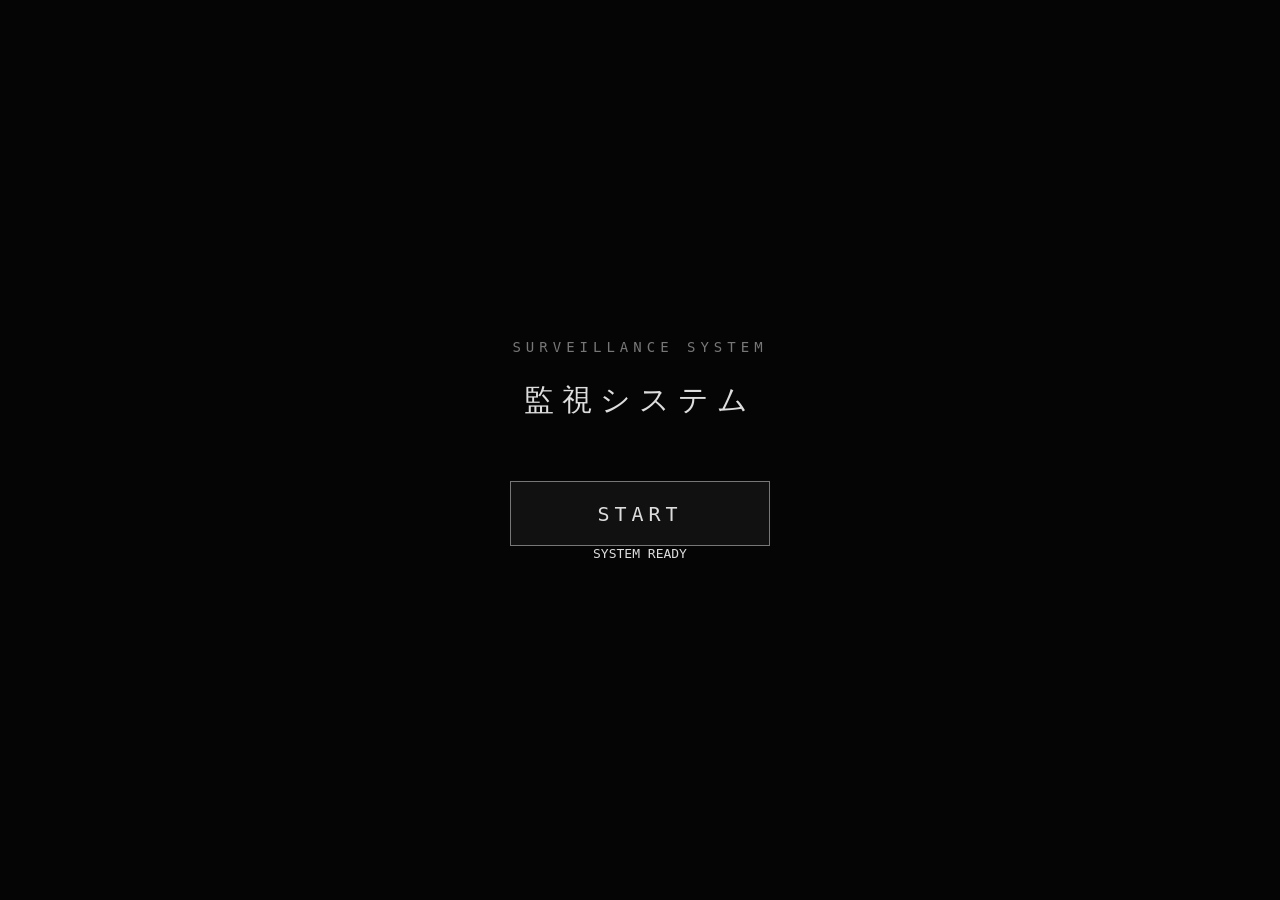
==== index.html @ 460bcd03 "s" ====
<!DOCTYPE html>
<html lang="ja">
<head>
    <meta charset="UTF-8">
    <meta name="viewport" content="width=device-width, initial-scale=1.0">

    <title>SURVEILLANCE SYSTEM</title>

    <link rel="stylesheet" href="style.css">
</head>

<body>

<!-- =========================
     START
========================= -->

<div id="startScreen">

    <div class="startBox">

        <div class="systemTitle">
            SURVEILLANCE SYSTEM
        </div>

        <div class="warning">
            監視システム
        </div>

        <button id="startButton">
            START
        </button>

        <div class="smallText">
            SYSTEM READY
        </div>

    </div>

</div>


<!-- =========================
     GAME
========================= -->

<main id="gameScreen">

    <header>

        <div>
            <span class="rec">● REC</span>

            <span id="cameraName">
                CAM 1
            </span>
        </div>

        <div id="clock">
            00:00:00
        </div>

    </header>


    <!-- CAMERA -->

    <section class="cameraArea">

        <img
            id="cameraImage"
            src="images/normal/cam1.jpg"
        >

        <div class="scanlines"></div>

        <div class="cameraLabel">

            CAMERA
            <span id="cameraNumber">
                01
            </span>

        </div>

        <div
            id="nightIndicator"
            class="hidden"
        >
            NIGHT VISION
        </div>

    </section>


    <!-- CAMERA CONTROL -->

    <nav id="cameraButtons">

        <button class="camButton active"
                data-camera="1">
            CAM 1
        </button>

        <button class="camButton"
                data-camera="2">
            CAM 2
        </button>

        <button class="camButton"
                data-camera="3">
            CAM 3
        </button>

        <button class="camButton"
                data-camera="4">
            CAM 4
        </button>

        <button class="camButton"
                data-camera="5">
            CAM 5
        </button>

        <button class="camButton"
                data-camera="6">
            CAM 6
        </button>

        <button class="camButton"
                data-camera="7">
            CAM 7
        </button>

    </nav>


    <div class="controls">

        <span>
            A / ←　前のカメラ
        </span>

        <span>
            D / →　次のカメラ
        </span>

        <span>
            W　暗視モード
        </span>

    </div>


    <!-- REPORT -->

    <button id="reportButton">
        長押しで異常を報告
    </button>


    <div id="message"></div>

</main>


<script src="script.js"></script>

</body>
</html>
---- style.css ----
* {
    box-sizing: border-box;
}

html,
body {

    margin: 0;

    width: 100%;
    height: 100%;

    background: #050505;

    color: #ddd;

    font-family: monospace;

}

body {

    overflow: hidden;

}


/* =========================
   START
========================= */

#startScreen {

    position: fixed;

    inset: 0;

    display: flex;

    justify-content: center;
    align-items: center;

    background: #050505;

}

.startBox {

    width: 420px;

    text-align: center;

}

.systemTitle {

    font-size: 14px;

    letter-spacing: 5px;

    color: #777;

    margin-bottom: 25px;

}

.warning {

    font-size: 30px;

    letter-spacing: 8px;

    margin-bottom: 60px;

}

#startButton {

    width: 260px;

    height: 65px;

    background: #111;

    border: 1px solid #777;

    color: #ddd;

    font-family: monospace;

    font-size: 20px;

    letter-spacing: 5px;

    cursor: pointer;

}

#startButton:hover {

    background: #222;

    border-color: white;

}


/* =========================
   GAME
========================= */

#gameScreen {

    display: none;

    width: 100%;

    height: 100vh;

    padding: 20px;

}

header {

    height: 45px;

    display: flex;

    justify-content: space-between;

    align-items: center;

    color: #777;

}

.rec {

    margin-right: 20px;

    color: #777;

}


/* =========================
   CAMERA
========================= */

.cameraArea {

    position: relative;

    width: 100%;

    height: calc(100vh - 250px);

    background: #111;

    display: flex;

    justify-content: center;

    align-items: center;

    overflow: hidden;

    border: 1px solid #333;

}

#cameraImage {

    width: 100%;

    height: 100%;

    object-fit: contain;

    user-select: none;

}


/* scanline */

.scanlines {

    position: absolute;

    inset: 0;

    pointer-events: none;

    background:

        repeating-linear-gradient(

            to bottom,

            rgba(255,255,255,0.025) 0px,

            rgba(255,255,255,0.025) 1px,

            transparent 1px,

            transparent 4px

        );

}


/* camera label */

.cameraLabel {

    position: absolute;

    bottom: 15px;

    left: 15px;

    font-size: 13px;

    color: rgba(255,255,255,0.5);

    background: rgba(0,0,0,0.5);

    padding: 6px 10px;

}


/* night indicator */

#nightIndicator {

    position: absolute;

    top: 15px;

    right: 15px;

    padding: 7px 12px;

    background: rgba(0,0,0,0.6);

    color: #aaa;

    font-size: 12px;

    letter-spacing: 2px;

}

.hidden {

    display: none;

}


/* =========================
   CAMERA BUTTONS
========================= */

#cameraButtons {

    height: 55px;

    display: flex;

    gap: 8px;

    align-items: center;

    justify-content: center;

}

.camButton {

    width: 80px;

    height: 35px;

    background: #111;

    border: 1px solid #333;

    color: #777;

    font-family: monospace;

    cursor: pointer;

}

.camButton:hover {

    border-color: #777;

    color: #ddd;

}

.camButton.active {

    border-color: #aaa;

    color: white;

}


/* =========================
   CONTROLS
========================= */

.controls {

    height: 30px;

    display: flex;

    justify-content: center;

    gap: 35px;

    color: #555;

    font-size: 11px;

}


/* =========================
   REPORT
========================= */

#reportButton {

    display: block;

    width: 300px;

    height: 45px;

    margin: 5px auto 0;

    background: #111;

    border: 1px solid #444;

    color: #777;

    font-family: monospace;

    cursor: pointer;

    user-select: none;

}

#reportButton:hover {

    border-color: #888;

    color: #ddd;

}

#reportButton.holding {

    background: #222;

    border-color: white;

    color: white;

}


/* =========================
   MESSAGE
========================= */

#message {

    position: fixed;

    left: 50%;

    bottom: 20px;

    transform: translateX(-50%);

    font-size: 14px;

    pointer-events: none;

}
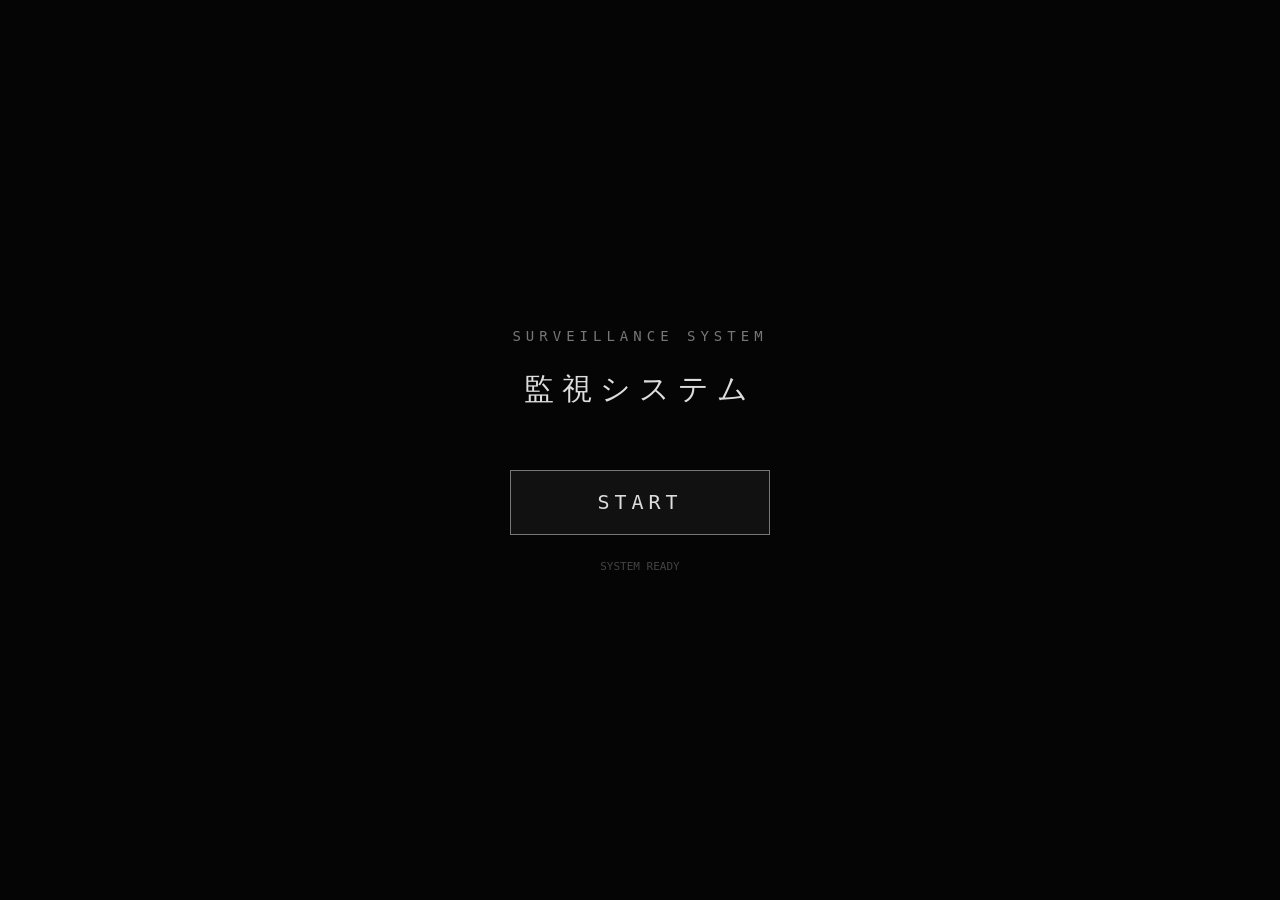
==== commit cf5f6566: "a" ====
--- a/index.html
+++ b/index.html
@@ -1,170 +1,230 @@
 <!DOCTYPE html>
 <html lang="ja">
+
 <head>
     <meta charset="UTF-8">
-    <meta name="viewport" content="width=device-width, initial-scale=1.0">
+
+    <meta
+        name="viewport"
+        content="width=device-width, initial-scale=1.0"
+    >
 
     <title>SURVEILLANCE SYSTEM</title>
 
-    <link rel="stylesheet" href="style.css">
+    <link
+        rel="stylesheet"
+        href="style.css"
+    >
 </head>
 
 <body>
 
-<!-- =========================
-     START
-========================= -->
-
-<div id="startScreen">
-
-    <div class="startBox">
-
-        <div class="systemTitle">
-            SURVEILLANCE SYSTEM
+    <!-- =========================
+         START SCREEN
+    ========================== -->
+
+    <div id="startScreen">
+
+        <div class="startBox">
+
+            <div class="systemTitle">
+                SURVEILLANCE SYSTEM
+            </div>
+
+            <div class="warning">
+                監視システム
+            </div>
+
+            <button id="startButton">
+                START
+            </button>
+
+            <div class="smallText">
+                SYSTEM READY
+            </div>
+
         </div>
 
-        <div class="warning">
-            監視システム
+    </div>
+
+
+    <!-- =========================
+         GAME SCREEN
+    ========================== -->
+
+    <main id="gameScreen">
+
+        <!-- HEADER -->
+
+        <header>
+
+            <div class="headerLeft">
+
+                <span class="rec">
+                    ● REC
+                </span>
+
+                <span id="cameraName">
+                    CAM 1
+                </span>
+
+            </div>
+
+
+            <div
+                id="gameTime"
+                class="gameTime"
+            >
+                00:00
+            </div>
+
+
+            <div class="falseReportBox">
+
+                FALSE REPORTS
+
+                <span id="falseReports">
+                    0/5
+                </span>
+
+            </div>
+
+        </header>
+
+
+        <!-- CAMERA -->
+
+        <section class="cameraArea">
+
+            <img
+                id="cameraImage"
+                src="images/normal/cam1.jpg"
+                alt="監視カメラ"
+            >
+
+
+            <div class="scanlines"></div>
+
+
+            <div class="cameraLabel">
+
+                CAMERA
+
+                <span id="cameraNumber">
+                    01
+                </span>
+
+            </div>
+
+
+            <div
+                id="nightIndicator"
+                class="hidden"
+            >
+                NIGHT VISION
+            </div>
+
+        </section>
+
+
+        <!-- STATUS -->
+
+        <div id="statusMessage">
+            監視を開始してください
         </div>
 
-        <button id="startButton">
-            START
+
+        <!-- CAMERA BUTTONS -->
+
+        <nav id="cameraButtons">
+
+            <button
+                class="camButton active"
+                data-camera="1"
+            >
+                CAM 1
+            </button>
+
+            <button
+                class="camButton"
+                data-camera="2"
+            >
+                CAM 2
+            </button>
+
+            <button
+                class="camButton"
+                data-camera="3"
+            >
+                CAM 3
+            </button>
+
+            <button
+                class="camButton"
+                data-camera="4"
+            >
+                CAM 4
+            </button>
+
+            <button
+                class="camButton"
+                data-camera="5"
+            >
+                CAM 5
+            </button>
+
+            <button
+                class="camButton"
+                data-camera="6"
+            >
+                CAM 6
+            </button>
+
+            <button
+                class="camButton"
+                data-camera="7"
+            >
+                CAM 7
+            </button>
+
+        </nav>
+
+
+        <!-- KEYBOARD GUIDE -->
+
+        <div class="controls">
+
+            <span>
+                A / ←　前のカメラ
+            </span>
+
+            <span>
+                D / →　次のカメラ
+            </span>
+
+            <span>
+                W　暗視モード
+            </span>
+
+        </div>
+
+
+        <!-- REPORT BUTTON -->
+
+        <button id="reportButton">
+            長押しで異常を報告
         </button>
 
-        <div class="smallText">
-            SYSTEM READY
-        </div>
-
-    </div>
-
-</div>
-
-
-<!-- =========================
-     GAME
-========================= -->
-
-<main id="gameScreen">
-
-    <header>
-
-        <div>
-            <span class="rec">● REC</span>
-
-            <span id="cameraName">
-                CAM 1
-            </span>
-        </div>
-
-        <div id="clock">
-            00:00:00
-        </div>
-
-    </header>
-
-
-    <!-- CAMERA -->
-
-    <section class="cameraArea">
-
-        <img
-            id="cameraImage"
-            src="images/normal/cam1.jpg"
-        >
-
-        <div class="scanlines"></div>
-
-        <div class="cameraLabel">
-
-            CAMERA
-            <span id="cameraNumber">
-                01
-            </span>
-
-        </div>
-
-        <div
-            id="nightIndicator"
-            class="hidden"
-        >
-            NIGHT VISION
-        </div>
-
-    </section>
-
-
-    <!-- CAMERA CONTROL -->
-
-    <nav id="cameraButtons">
-
-        <button class="camButton active"
-                data-camera="1">
-            CAM 1
-        </button>
-
-        <button class="camButton"
-                data-camera="2">
-            CAM 2
-        </button>
-
-        <button class="camButton"
-                data-camera="3">
-            CAM 3
-        </button>
-
-        <button class="camButton"
-                data-camera="4">
-            CAM 4
-        </button>
-
-        <button class="camButton"
-                data-camera="5">
-            CAM 5
-        </button>
-
-        <button class="camButton"
-                data-camera="6">
-            CAM 6
-        </button>
-
-        <button class="camButton"
-                data-camera="7">
-            CAM 7
-        </button>
-
-    </nav>
-
-
-    <div class="controls">
-
-        <span>
-            A / ←　前のカメラ
-        </span>
-
-        <span>
-            D / →　次のカメラ
-        </span>
-
-        <span>
-            W　暗視モード
-        </span>
-
-    </div>
-
-
-    <!-- REPORT -->
-
-    <button id="reportButton">
-        長押しで異常を報告
-    </button>
-
-
-    <div id="message"></div>
-
-</main>
-
-
-<script src="script.js"></script>
+
+        <!-- MESSAGE -->
+
+        <div id="message"></div>
+
+    </main>
+
+
+    <script src="script.js"></script>
 
 </body>
+
 </html>
--- a/style.css
+++ b/style.css
@@ -2,6 +2,7 @@
     box-sizing: border-box;
 }
 
+
 html,
 body {
 
@@ -18,6 +19,7 @@
 
 }
 
+
 body {
 
     overflow: hidden;
@@ -25,9 +27,9 @@
 }
 
 
-/* =========================
-   START
-========================= */
+/* ========================================
+   START SCREEN
+======================================== */
 
 #startScreen {
 
@@ -44,6 +46,7 @@
 
 }
 
+
 .startBox {
 
     width: 420px;
@@ -52,6 +55,7 @@
 
 }
 
+
 .systemTitle {
 
     font-size: 14px;
@@ -64,6 +68,7 @@
 
 }
 
+
 .warning {
 
     font-size: 30px;
@@ -74,6 +79,7 @@
 
 }
 
+
 #startButton {
 
     width: 260px;
@@ -96,6 +102,7 @@
 
 }
 
+
 #startButton:hover {
 
     background: #222;
@@ -105,9 +112,20 @@
 }
 
 
-/* =========================
+.smallText {
+
+    margin-top: 25px;
+
+    color: #444;
+
+    font-size: 11px;
+
+}
+
+
+/* ========================================
    GAME
-========================= */
+======================================== */
 
 #gameScreen {
 
@@ -121,8 +139,11 @@
 
 }
 
+
 header {
 
+    position: relative;
+
     height: 45px;
 
     display: flex;
@@ -135,6 +156,16 @@
 
 }
 
+
+.headerLeft {
+
+    display: flex;
+
+    align-items: center;
+
+}
+
+
 .rec {
 
     margin-right: 20px;
@@ -144,9 +175,42 @@
 }
 
 
-/* =========================
+.gameTime {
+
+    position: absolute;
+
+    left: 50%;
+
+    transform: translateX(-50%);
+
+    font-size: 24px;
+
+    color: #aaa;
+
+    letter-spacing: 3px;
+
+}
+
+
+.falseReportBox {
+
+    color: #666;
+
+}
+
+
+#falseReports {
+
+    margin-left: 10px;
+
+    color: #aaa;
+
+}
+
+
+/* ========================================
    CAMERA
-========================= */
+======================================== */
 
 .cameraArea {
 
@@ -170,6 +234,7 @@
 
 }
 
+
 #cameraImage {
 
     width: 100%;
@@ -183,7 +248,9 @@
 }
 
 
-/* scanline */
+/* ========================================
+   SCANLINES
+======================================== */
 
 .scanlines {
 
@@ -212,7 +279,9 @@
 }
 
 
-/* camera label */
+/* ========================================
+   CAMERA LABEL
+======================================== */
 
 .cameraLabel {
 
@@ -233,7 +302,9 @@
 }
 
 
-/* night indicator */
+/* ========================================
+   NIGHT VISION
+======================================== */
 
 #nightIndicator {
 
@@ -255,6 +326,7 @@
 
 }
 
+
 .hidden {
 
     display: none;
@@ -262,9 +334,35 @@
 }
 
 
-/* =========================
+/* ========================================
+   STATUS
+======================================== */
+
+#statusMessage {
+
+    text-align: center;
+
+    height: 25px;
+
+    margin-top: 5px;
+
+    font-size: 12px;
+
+    color: #555;
+
+}
+
+
+#statusMessage.warning {
+
+    color: #aaa;
+
+}
+
+
+/* ========================================
    CAMERA BUTTONS
-========================= */
+======================================== */
 
 #cameraButtons {
 
@@ -280,6 +378,7 @@
 
 }
 
+
 .camButton {
 
     width: 80px;
@@ -298,6 +397,7 @@
 
 }
 
+
 .camButton:hover {
 
     border-color: #777;
@@ -306,6 +406,7 @@
 
 }
 
+
 .camButton.active {
 
     border-color: #aaa;
@@ -315,9 +416,9 @@
 }
 
 
-/* =========================
+/* ========================================
    CONTROLS
-========================= */
+======================================== */
 
 .controls {
 
@@ -336,9 +437,9 @@
 }
 
 
-/* =========================
+/* ========================================
    REPORT
-========================= */
+======================================== */
 
 #reportButton {
 
@@ -364,6 +465,7 @@
 
 }
 
+
 #reportButton:hover {
 
     border-color: #888;
@@ -372,6 +474,7 @@
 
 }
 
+
 #reportButton.holding {
 
     background: #222;
@@ -383,9 +486,9 @@
 }
 
 
-/* =========================
+/* ========================================
    MESSAGE
-========================= */
+======================================== */
 
 #message {
 
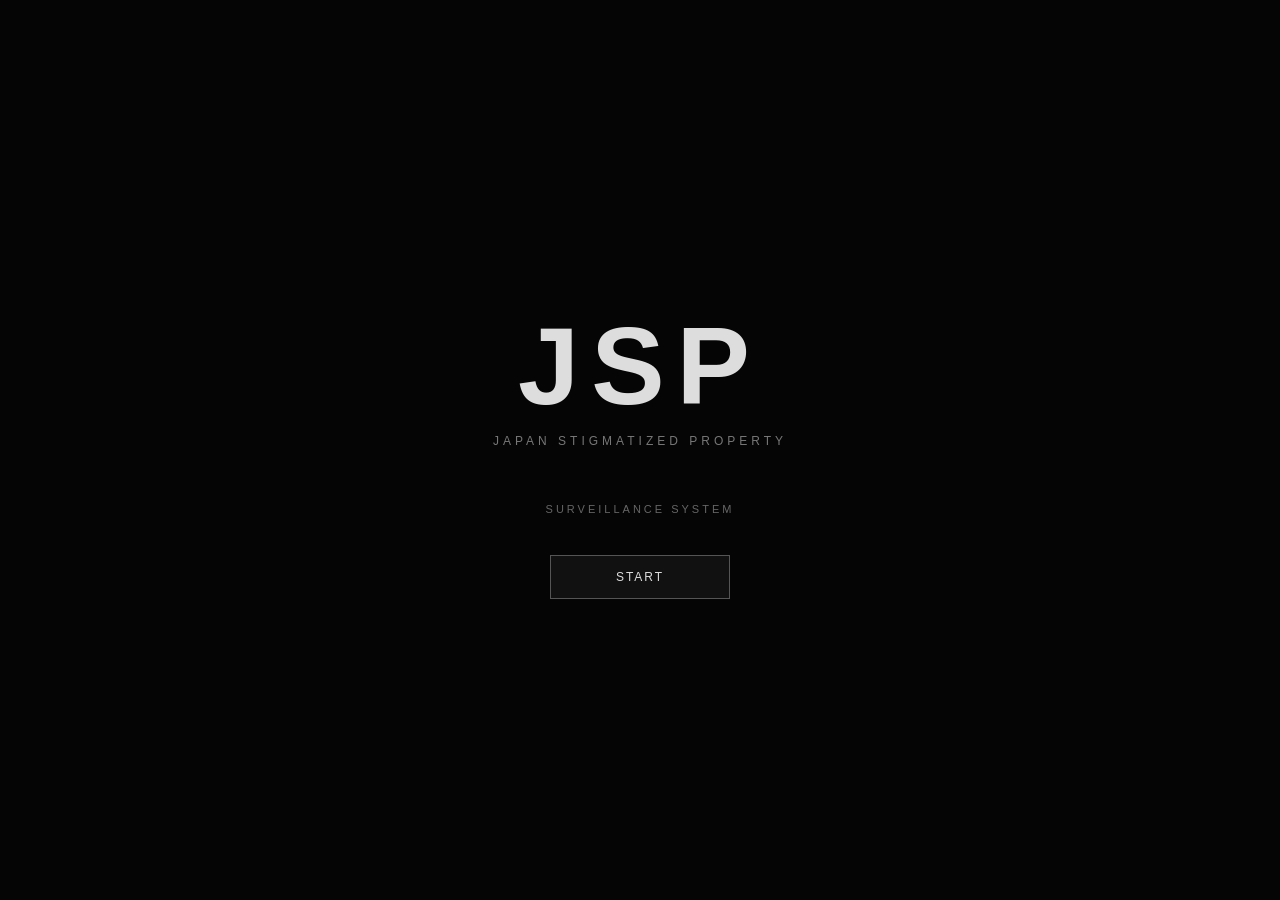
==== commit 895220b2: "a" ====
--- a/index.html
+++ b/index.html
@@ -1,230 +1,199 @@
 <!DOCTYPE html>
 <html lang="ja">
-
 <head>
     <meta charset="UTF-8">
+    <meta name="viewport" content="width=device-width, initial-scale=1.0">
 
-    <meta
-        name="viewport"
-        content="width=device-width, initial-scale=1.0"
-    >
+    <title>JSP - Surveillance</title>
 
-    <title>SURVEILLANCE SYSTEM</title>
-
-    <link
-        rel="stylesheet"
-        href="style.css"
-    >
+    <link rel="stylesheet" href="style.css">
 </head>
 
 <body>
 
-    <!-- =========================
-         START SCREEN
-    ========================== -->
+    <!-- START SCREEN -->
+    <div id="startScreen" class="screen active">
 
-    <div id="startScreen">
+        <div class="start-content">
 
-        <div class="startBox">
+            <div class="logo">
+                JSP
+            </div>
 
-            <div class="systemTitle">
-                SURVEILLANCE SYSTEM
+            <div class="subtitle">
+                JAPAN STIGMATIZED PROPERTY
             </div>
 
             <div class="warning">
-                監視システム
+                SURVEILLANCE SYSTEM
             </div>
 
             <button id="startButton">
                 START
             </button>
 
-            <div class="smallText">
-                SYSTEM READY
+        </div>
+
+    </div>
+
+
+    <!-- GAME SCREEN -->
+    <div id="gameScreen" class="screen">
+
+        <!-- HEADER -->
+        <header>
+
+            <div class="header-left">
+                <span class="rec">● REC</span>
+                <span id="cameraName">CAM 01</span>
             </div>
+
+            <div class="game-time" id="gameTime">
+                00:00
+            </div>
+
+            <div class="header-right">
+                FALSE REPORTS
+                <span id="falseReports">0/5</span>
+            </div>
+
+        </header>
+
+
+        <!-- CAMERA -->
+        <main>
+
+            <div id="cameraContainer">
+
+                <!-- 通常監視画像 -->
+                <img
+                    id="cameraImage"
+                    src="images/normal/cam1.jpg"
+                    alt="Surveillance Camera"
+                >
+
+                <!-- 危険異変動画 -->
+                <video
+                    id="dangerVideo"
+                    playsinline
+                    preload="auto"
+                ></video>
+
+
+                <!-- 画面上の情報 -->
+                <div class="camera-overlay">
+
+                    <div class="camera-label">
+                        CAMERA <span id="cameraNumber">01</span>
+                    </div>
+
+                    <div
+                        id="nightIndicator"
+                        class="night-indicator"
+                    >
+                        NIGHT VISION
+                    </div>
+
+                </div>
+
+
+                <!-- スキャンライン -->
+                <div class="scanlines"></div>
+
+            </div>
+
+
+            <!-- STATUS -->
+            <div id="status">
+                監視を開始してください
+            </div>
+
+
+            <!-- CONTROLS -->
+            <div class="controls">
+
+                <button id="prevCamera">
+                    ← A
+                </button>
+
+                <button
+                    id="reportButton"
+                    class="report-button"
+                >
+                    REPORT
+                </button>
+
+                <button id="nextCamera">
+                    D →
+                </button>
+
+            </div>
+
+
+            <div class="help">
+                A / ←　前のカメラ　　D / →　次のカメラ　　W　ナイトビジョン
+            </div>
+
+        </main>
+
+    </div>
+
+
+    <!-- REPORT SCREEN -->
+    <div id="reportScreen">
+
+        <div class="report-message">
+            異変を報告しています
+        </div>
+
+    </div>
+
+
+    <!-- GAME OVER -->
+    <div id="gameOverScreen" class="screen">
+
+        <div class="result-content">
+
+            <div class="result-title">
+                GAME OVER
+            </div>
+
+            <div class="result-subtitle">
+                SURVEILLANCE FAILED
+            </div>
+
+            <button id="retryButton">
+                RETRY
+            </button>
 
         </div>
 
     </div>
 
 
-    <!-- =========================
-         GAME SCREEN
-    ========================== -->
+    <!-- CLEAR -->
+    <div id="clearScreen" class="screen">
 
-    <main id="gameScreen">
+        <div class="result-content">
 
-        <!-- HEADER -->
-
-        <header>
-
-            <div class="headerLeft">
-
-                <span class="rec">
-                    ● REC
-                </span>
-
-                <span id="cameraName">
-                    CAM 1
-                </span>
-
+            <div class="result-title">
+                05:00
             </div>
 
-
-            <div
-                id="gameTime"
-                class="gameTime"
-            >
-                00:00
+            <div class="result-subtitle">
+                SURVEILLANCE COMPLETE
             </div>
 
-
-            <div class="falseReportBox">
-
-                FALSE REPORTS
-
-                <span id="falseReports">
-                    0/5
-                </span>
-
-            </div>
-
-        </header>
-
-
-        <!-- CAMERA -->
-
-        <section class="cameraArea">
-
-            <img
-                id="cameraImage"
-                src="images/normal/cam1.jpg"
-                alt="監視カメラ"
-            >
-
-
-            <div class="scanlines"></div>
-
-
-            <div class="cameraLabel">
-
-                CAMERA
-
-                <span id="cameraNumber">
-                    01
-                </span>
-
-            </div>
-
-
-            <div
-                id="nightIndicator"
-                class="hidden"
-            >
-                NIGHT VISION
-            </div>
-
-        </section>
-
-
-        <!-- STATUS -->
-
-        <div id="statusMessage">
-            監視を開始してください
-        </div>
-
-
-        <!-- CAMERA BUTTONS -->
-
-        <nav id="cameraButtons">
-
-            <button
-                class="camButton active"
-                data-camera="1"
-            >
-                CAM 1
+            <button id="clearButton">
+                CLEAR
             </button>
-
-            <button
-                class="camButton"
-                data-camera="2"
-            >
-                CAM 2
-            </button>
-
-            <button
-                class="camButton"
-                data-camera="3"
-            >
-                CAM 3
-            </button>
-
-            <button
-                class="camButton"
-                data-camera="4"
-            >
-                CAM 4
-            </button>
-
-            <button
-                class="camButton"
-                data-camera="5"
-            >
-                CAM 5
-            </button>
-
-            <button
-                class="camButton"
-                data-camera="6"
-            >
-                CAM 6
-            </button>
-
-            <button
-                class="camButton"
-                data-camera="7"
-            >
-                CAM 7
-            </button>
-
-        </nav>
-
-
-        <!-- KEYBOARD GUIDE -->
-
-        <div class="controls">
-
-            <span>
-                A / ←　前のカメラ
-            </span>
-
-            <span>
-                D / →　次のカメラ
-            </span>
-
-            <span>
-                W　暗視モード
-            </span>
 
         </div>
 
-
-        <!-- REPORT BUTTON -->
-
-        <button id="reportButton">
-            長押しで異常を報告
-        </button>
-
-
-        <!-- MESSAGE -->
-
-        <div id="message"></div>
-
-    </main>
+    </div>
 
 
     <script src="script.js"></script>
 
 </body>
-
 </html>
--- a/style.css
+++ b/style.css
@@ -2,506 +2,686 @@
     box-sizing: border-box;
 }
 
-
 html,
 body {
-
     margin: 0;
-
+    padding: 0;
     width: 100%;
     height: 100%;
 
     background: #050505;
-
     color: #ddd;
 
+    font-family: Arial, Helvetica, sans-serif;
+
+    overflow: hidden;
+}
+
+
+/* ========================================
+   共通 SCREEN
+======================================== */
+
+.screen {
+    position: fixed;
+    inset: 0;
+
+    width: 100vw;
+    height: 100vh;
+
+    display: none;
+}
+
+.screen.active {
+    display: flex;
+}
+
+
+/* ========================================
+   START SCREEN
+======================================== */
+
+#startScreen {
+    align-items: center;
+    justify-content: center;
+
+    text-align: center;
+}
+
+.start-content {
+    width: 90%;
+    max-width: 600px;
+}
+
+.logo {
+    font-size: clamp(60px, 10vw, 110px);
+
+    font-weight: 900;
+    letter-spacing: 12px;
+
+    color: #ddd;
+}
+
+.subtitle {
+    margin-top: 5px;
+
+    font-size: 12px;
+    letter-spacing: 4px;
+
+    color: #777;
+}
+
+.warning {
+    margin-top: 55px;
+
+    font-size: 11px;
+    letter-spacing: 3px;
+
+    color: #666;
+}
+
+
+/* ========================================
+   BUTTON
+======================================== */
+
+button {
+    border: 1px solid #555;
+
+    background: #111;
+
+    color: #ddd;
+
+    height: 44px;
+
+    padding: 0 25px;
+
+    font-size: 12px;
+
+    letter-spacing: 2px;
+
+    cursor: pointer;
+
+    transition:
+        background 0.15s,
+        border-color 0.15s,
+        transform 0.1s;
+}
+
+button:hover {
+    background: #222;
+    border-color: #aaa;
+}
+
+button:active {
+    transform: scale(0.97);
+}
+
+#startButton {
+    margin-top: 40px;
+
+    width: 180px;
+}
+
+
+/* ========================================
+   GAME SCREEN
+======================================== */
+
+#gameScreen {
+    display: none;
+
+    flex-direction: column;
+
+    width: 100vw;
+    height: 100vh;
+
+    background: #050505;
+}
+
+#gameScreen.active {
+    display: flex;
+}
+
+
+/* ========================================
+   HEADER
+======================================== */
+
+header {
+    position: relative;
+
+    flex: 0 0 60px;
+
+    width: 100%;
+
+    display: flex;
+
+    align-items: center;
+    justify-content: space-between;
+
+    padding: 0 24px;
+
+    border-bottom: 1px solid #222;
+
+    background: #090909;
+
     font-family: monospace;
 
-}
-
-
-body {
+    font-size: 12px;
+
+    letter-spacing: 2px;
+}
+
+.header-left {
+    display: flex;
+
+    align-items: center;
+
+    gap: 24px;
+}
+
+.rec {
+    color: #aaa;
+
+    white-space: nowrap;
+}
+
+.header-right {
+    color: #666;
+
+    white-space: nowrap;
+}
+
+#falseReports {
+    color: #ddd;
+
+    margin-left: 8px;
+}
+
+.game-time {
+    position: absolute;
+
+    left: 50%;
+    top: 50%;
+
+    transform: translate(-50%, -50%);
+
+    font-size: 20px;
+
+    letter-spacing: 3px;
+
+    color: #ddd;
+
+    white-space: nowrap;
+}
+
+
+/* ========================================
+   MAIN GAME AREA
+======================================== */
+
+main {
+    flex: 1;
+
+    width: 100%;
+
+    display: flex;
+
+    flex-direction: column;
+
+    align-items: center;
+
+    justify-content: flex-start;
+
+    padding-top: 30px;
+
+    min-height: 0;
+}
+
+
+/* ========================================
+   CAMERA
+======================================== */
+
+#cameraContainer {
+    position: relative;
+
+    width: min(90vw, 1100px);
+
+    aspect-ratio: 16 / 9;
+
+    background: #000;
 
     overflow: hidden;
 
-}
-
-
-/* ========================================
-   START SCREEN
-======================================== */
-
-#startScreen {
-
+    border: 1px solid #333;
+
+    flex-shrink: 1;
+}
+
+#cameraImage,
+#dangerVideo {
+    position: absolute;
+
+    inset: 0;
+
+    width: 100%;
+    height: 100%;
+
+    object-fit: cover;
+}
+
+#cameraImage {
+    display: block;
+
+    z-index: 1;
+}
+
+#dangerVideo {
+    display: none;
+
+    z-index: 5;
+
+    background: #000;
+}
+
+
+/* ========================================
+   CAMERA OVERLAY
+======================================== */
+
+.camera-overlay {
+    position: absolute;
+
+    inset: 0;
+
+    z-index: 10;
+
+    pointer-events: none;
+}
+
+.camera-label {
+    position: absolute;
+
+    top: 15px;
+    left: 18px;
+
+    padding: 5px 8px;
+
+    background: rgba(0, 0, 0, 0.55);
+
+    color: #ddd;
+
+    font-family: monospace;
+
+    font-size: 13px;
+
+    letter-spacing: 1px;
+}
+
+.night-indicator {
+    position: absolute;
+
+    top: 15px;
+    right: 18px;
+
+    padding: 5px 8px;
+
+    background: rgba(0, 0, 0, 0.55);
+
+    color: #777;
+
+    font-family: monospace;
+
+    font-size: 11px;
+
+    letter-spacing: 1px;
+
+    display: none;
+}
+
+.night-indicator.active {
+    display: block;
+
+    color: #aaa;
+}
+
+
+/* ========================================
+   SCANLINES
+======================================== */
+
+.scanlines {
+    position: absolute;
+
+    inset: 0;
+
+    z-index: 20;
+
+    pointer-events: none;
+
+    background:
+        repeating-linear-gradient(
+            to bottom,
+            rgba(255, 255, 255, 0.025) 0px,
+            rgba(255, 255, 255, 0.025) 1px,
+            transparent 1px,
+            transparent 4px
+        );
+}
+
+
+/* ========================================
+   STATUS
+======================================== */
+
+#status {
+    width: min(90vw, 1100px);
+
+    height: 38px;
+
+    display: flex;
+
+    align-items: center;
+
+    padding: 0 2px;
+
+    color: #777;
+
+    font-family: monospace;
+
+    font-size: 12px;
+
+    letter-spacing: 1px;
+
+    flex-shrink: 0;
+}
+
+
+/* ========================================
+   CONTROLS
+======================================== */
+
+.controls {
+    width: min(90vw, 1100px);
+
+    height: 55px;
+
+    display: flex;
+
+    align-items: center;
+
+    justify-content: center;
+
+    gap: 18px;
+
+    flex-shrink: 0;
+}
+
+.controls button {
+    min-width: 100px;
+}
+
+.report-button {
+    min-width: 180px !important;
+}
+
+.report-button.holding {
+    background: #333;
+
+    border-color: #aaa;
+}
+
+
+/* ========================================
+   HELP
+======================================== */
+
+.help {
+    width: min(90vw, 1100px);
+
+    height: 35px;
+
+    display: flex;
+
+    align-items: center;
+
+    justify-content: center;
+
+    color: #444;
+
+    font-family: monospace;
+
+    font-size: 10px;
+
+    letter-spacing: 1px;
+
+    flex-shrink: 0;
+}
+
+
+/* ========================================
+   REPORT SCREEN
+======================================== */
+
+#reportScreen {
     position: fixed;
 
     inset: 0;
 
-    display: flex;
+    z-index: 1000;
+
+    display: none;
+
+    align-items: center;
 
     justify-content: center;
-    align-items: center;
-
-    background: #050505;
-
-}
-
-
-.startBox {
-
-    width: 420px;
+
+    background: #000;
+
+    color: #fff;
 
     text-align: center;
-
-}
-
-
-.systemTitle {
-
-    font-size: 14px;
-
-    letter-spacing: 5px;
-
-    color: #777;
-
-    margin-bottom: 25px;
-
-}
-
-
-.warning {
-
-    font-size: 30px;
+}
+
+#reportScreen.active {
+    display: flex;
+}
+
+.report-message {
+    font-family: monospace;
+
+    font-size: 20px;
+
+    letter-spacing: 3px;
+
+    animation: reportFade 0.4s ease;
+}
+
+@keyframes reportFade {
+    from {
+        opacity: 0;
+    }
+
+    to {
+        opacity: 1;
+    }
+}
+
+
+/* ========================================
+   GAME OVER / CLEAR
+======================================== */
+
+#gameOverScreen,
+#clearScreen {
+    align-items: center;
+
+    justify-content: center;
+
+    text-align: center;
+}
+
+.result-content {
+    text-align: center;
+}
+
+.result-title {
+    font-size: clamp(50px, 8vw, 90px);
+
+    font-weight: 900;
 
     letter-spacing: 8px;
-
-    margin-bottom: 60px;
-
-}
-
-
-#startButton {
-
-    width: 260px;
-
-    height: 65px;
-
-    background: #111;
-
-    border: 1px solid #777;
-
-    color: #ddd;
+}
+
+.result-subtitle {
+    margin-top: 15px;
+
+    color: #666;
 
     font-family: monospace;
 
-    font-size: 20px;
-
-    letter-spacing: 5px;
-
-    cursor: pointer;
-
-}
-
-
-#startButton:hover {
-
-    background: #222;
-
-    border-color: white;
-
-}
-
-
-.smallText {
-
-    margin-top: 25px;
-
-    color: #444;
-
-    font-size: 11px;
-
-}
-
-
-/* ========================================
-   GAME
-======================================== */
-
-#gameScreen {
-
-    display: none;
-
-    width: 100%;
-
-    height: 100vh;
-
-    padding: 20px;
-
-}
-
-
-header {
-
-    position: relative;
-
-    height: 45px;
-
-    display: flex;
-
-    justify-content: space-between;
-
-    align-items: center;
-
-    color: #777;
-
-}
-
-
-.headerLeft {
-
-    display: flex;
-
-    align-items: center;
-
-}
-
-
-.rec {
-
-    margin-right: 20px;
-
-    color: #777;
-
-}
-
-
-.gameTime {
-
-    position: absolute;
-
-    left: 50%;
-
-    transform: translateX(-50%);
-
-    font-size: 24px;
-
-    color: #aaa;
-
-    letter-spacing: 3px;
-
-}
-
-
-.falseReportBox {
-
-    color: #666;
-
-}
-
-
-#falseReports {
-
-    margin-left: 10px;
-
-    color: #aaa;
-
-}
-
-
-/* ========================================
-   CAMERA
-======================================== */
-
-.cameraArea {
-
-    position: relative;
-
-    width: 100%;
-
-    height: calc(100vh - 250px);
-
-    background: #111;
-
-    display: flex;
-
-    justify-content: center;
-
-    align-items: center;
-
-    overflow: hidden;
-
-    border: 1px solid #333;
-
-}
-
-
-#cameraImage {
-
-    width: 100%;
-
-    height: 100%;
-
-    object-fit: contain;
-
-    user-select: none;
-
-}
-
-
-/* ========================================
-   SCANLINES
-======================================== */
-
-.scanlines {
-
-    position: absolute;
-
-    inset: 0;
-
-    pointer-events: none;
-
-    background:
-
-        repeating-linear-gradient(
-
-            to bottom,
-
-            rgba(255,255,255,0.025) 0px,
-
-            rgba(255,255,255,0.025) 1px,
-
-            transparent 1px,
-
-            transparent 4px
-
-        );
-
-}
-
-
-/* ========================================
-   CAMERA LABEL
-======================================== */
-
-.cameraLabel {
-
-    position: absolute;
-
-    bottom: 15px;
-
-    left: 15px;
-
-    font-size: 13px;
-
-    color: rgba(255,255,255,0.5);
-
-    background: rgba(0,0,0,0.5);
-
-    padding: 6px 10px;
-
-}
-
-
-/* ========================================
-   NIGHT VISION
-======================================== */
-
-#nightIndicator {
-
-    position: absolute;
-
-    top: 15px;
-
-    right: 15px;
-
-    padding: 7px 12px;
-
-    background: rgba(0,0,0,0.6);
-
-    color: #aaa;
-
     font-size: 12px;
 
-    letter-spacing: 2px;
-
-}
-
-
-.hidden {
-
-    display: none;
-
-}
-
-
-/* ========================================
-   STATUS
-======================================== */
-
-#statusMessage {
-
-    text-align: center;
-
-    height: 25px;
-
-    margin-top: 5px;
-
-    font-size: 12px;
-
-    color: #555;
-
-}
-
-
-#statusMessage.warning {
-
-    color: #aaa;
-
-}
-
-
-/* ========================================
-   CAMERA BUTTONS
-======================================== */
-
-#cameraButtons {
-
-    height: 55px;
-
-    display: flex;
-
-    gap: 8px;
-
-    align-items: center;
-
-    justify-content: center;
-
-}
-
-
-.camButton {
-
-    width: 80px;
-
-    height: 35px;
-
-    background: #111;
-
-    border: 1px solid #333;
-
-    color: #777;
-
-    font-family: monospace;
-
-    cursor: pointer;
-
-}
-
-
-.camButton:hover {
-
-    border-color: #777;
-
-    color: #ddd;
-
-}
-
-
-.camButton.active {
-
-    border-color: #aaa;
-
-    color: white;
-
-}
-
-
-/* ========================================
-   CONTROLS
-======================================== */
-
-.controls {
-
-    height: 30px;
-
-    display: flex;
-
-    justify-content: center;
-
-    gap: 35px;
-
-    color: #555;
-
-    font-size: 11px;
-
-}
-
-
-/* ========================================
-   REPORT
-======================================== */
-
-#reportButton {
-
-    display: block;
-
-    width: 300px;
-
-    height: 45px;
-
-    margin: 5px auto 0;
-
-    background: #111;
-
-    border: 1px solid #444;
-
-    color: #777;
-
-    font-family: monospace;
-
-    cursor: pointer;
-
-    user-select: none;
-
-}
-
-
-#reportButton:hover {
-
-    border-color: #888;
-
-    color: #ddd;
-
-}
-
-
-#reportButton.holding {
-
-    background: #222;
-
-    border-color: white;
-
-    color: white;
-
-}
-
-
-/* ========================================
-   MESSAGE
-======================================== */
-
-#message {
-
-    position: fixed;
-
-    left: 50%;
-
-    bottom: 20px;
-
-    transform: translateX(-50%);
-
-    font-size: 14px;
-
-    pointer-events: none;
+    letter-spacing: 4px;
+}
+
+.result-content button {
+    margin-top: 50px;
+}
+
+
+/* ========================================
+   DANGER MODE
+======================================== */
+
+.danger-mode #cameraContainer {
+    animation: dangerShake 0.12s infinite;
+}
+
+@keyframes dangerShake {
+
+    0% {
+        transform: translate(0, 0);
+    }
+
+    25% {
+        transform: translate(-3px, 2px);
+    }
+
+    50% {
+        transform: translate(3px, -2px);
+    }
+
+    75% {
+        transform: translate(-2px, -3px);
+    }
+
+    100% {
+        transform: translate(0, 0);
+    }
+
+}
+
+
+/* ========================================
+   SMALL SCREEN
+======================================== */
+
+@media (max-width: 700px) {
+
+    header {
+        flex-basis: 52px;
+
+        padding: 0 10px;
+
+        font-size: 9px;
+    }
+
+    .header-left {
+        gap: 10px;
+    }
+
+    .game-time {
+        font-size: 15px;
+    }
+
+    main {
+        padding-top: 15px;
+    }
+
+    #cameraContainer {
+        width: 94vw;
+    }
+
+    #status {
+        width: 94vw;
+    }
+
+    .controls {
+        width: 94vw;
+
+        gap: 8px;
+    }
+
+    .controls button {
+        min-width: 75px;
+
+        padding: 0 10px;
+    }
+
+    .report-button {
+        min-width: 130px !important;
+    }
+
+    .help {
+        width: 94vw;
+
+        font-size: 8px;
+    }
+
+    .camera-label {
+        top: 10px;
+        left: 10px;
+    }
+
+    .night-indicator {
+        top: 10px;
+        right: 10px;
+    }
+
+}
+
+
+/* ========================================
+   VERY SMALL HEIGHT
+======================================== */
+
+@media (max-height: 650px) {
+
+    main {
+        padding-top: 10px;
+    }
+
+    header {
+        flex-basis: 50px;
+    }
+
+    #cameraContainer {
+        width: min(85vw, 800px);
+    }
+
+    #status {
+        height: 30px;
+    }
+
+    .controls {
+        height: 45px;
+    }
+
+    .help {
+        height: 25px;
+    }
 
 }
